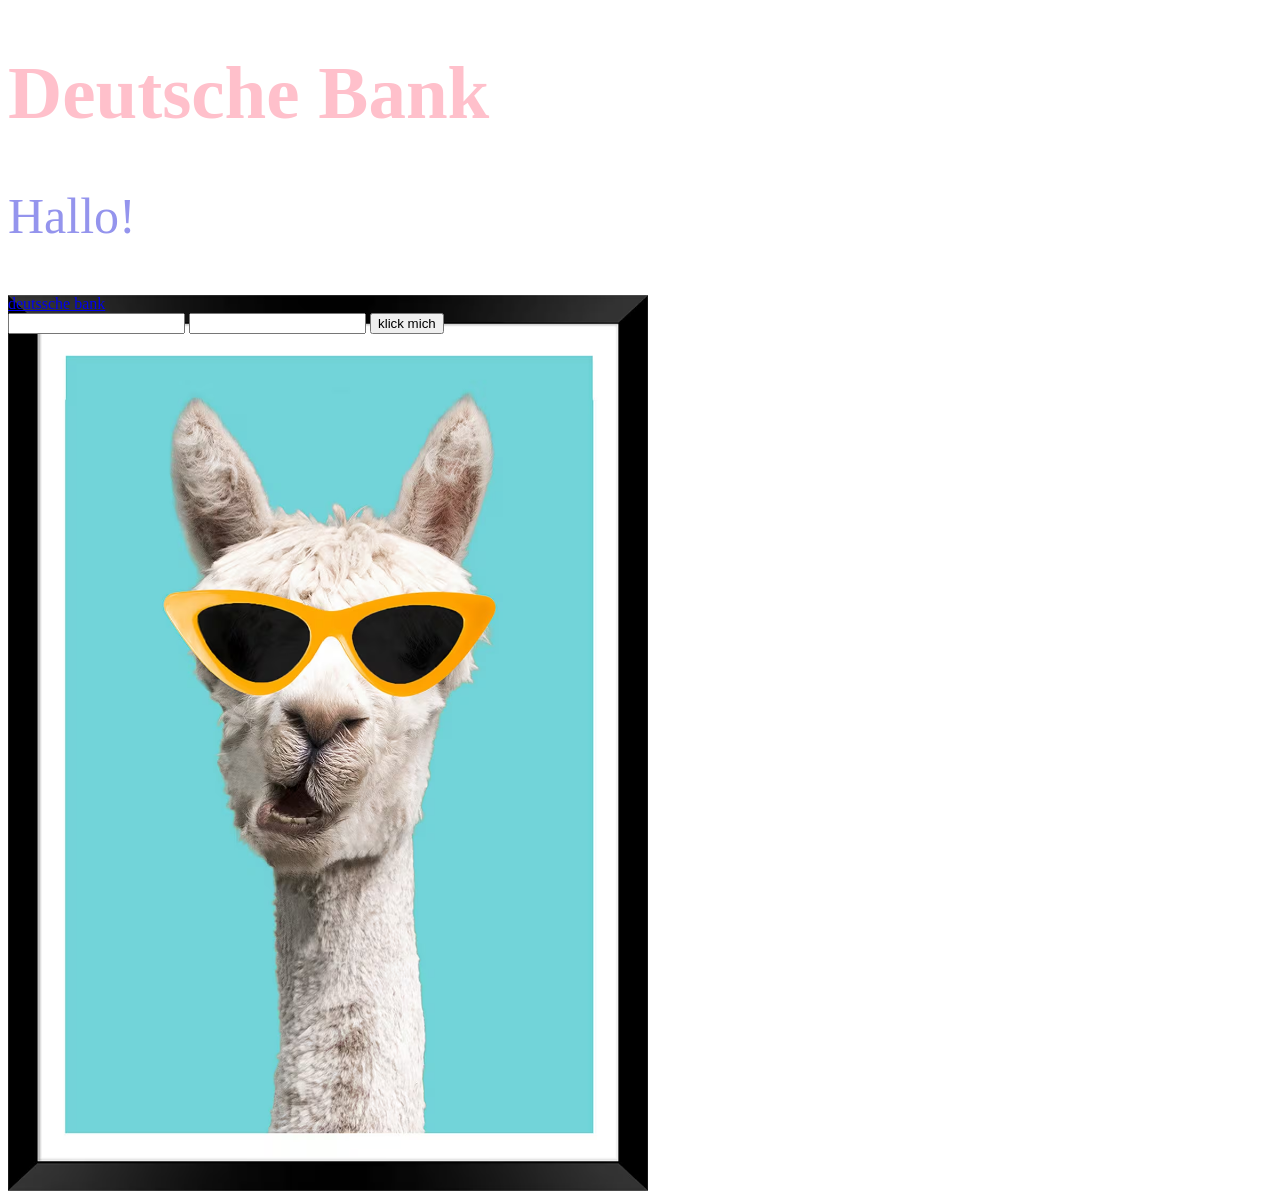
==== index.html @ 5f4de7fd "Titel" ====
<!DOCTYPE html>
<html lang="en">
<head>
    <meta charset="UTF-8">
    <meta name="viewport" content="width=device-width, initial-scale=1.0">
    <title>Personal Website Helena Seifert</title>
    <link rel="stylesheet" href="style.css">
    <script src="script.js"></script>
</head>
<body>
    <h1 style="color:pink; font-size: 75px;">Deutsche Bank</h1>  
    <p id="dieter">Hallo!</p>
    <img id="lama" src="Bild.avif" alt="lama mit sonnenbrille">
    <a href="https://www.deutsche-bank.de">deutssche bank</a>
    <form>
        <input type="number" id="zahl1">
        <input type="number" id="zahl2">
        <button type="button" onclick="rechner()">klick mich</button>

        <p id="ergebnis" style="color: rgb(167, 45, 150);"></p>
    </form>
    
</body>
</html>
---- style.css ----
#dieter{
    font-size: 50px;
    color: rgb(148, 148, 237);
}
p {font-family: 'Times New Roman', Times, serif;}
#lama {
    width: 50%;
    z-index: -1;
    position: absolute;
}
a:hover {
    color: beige;
}
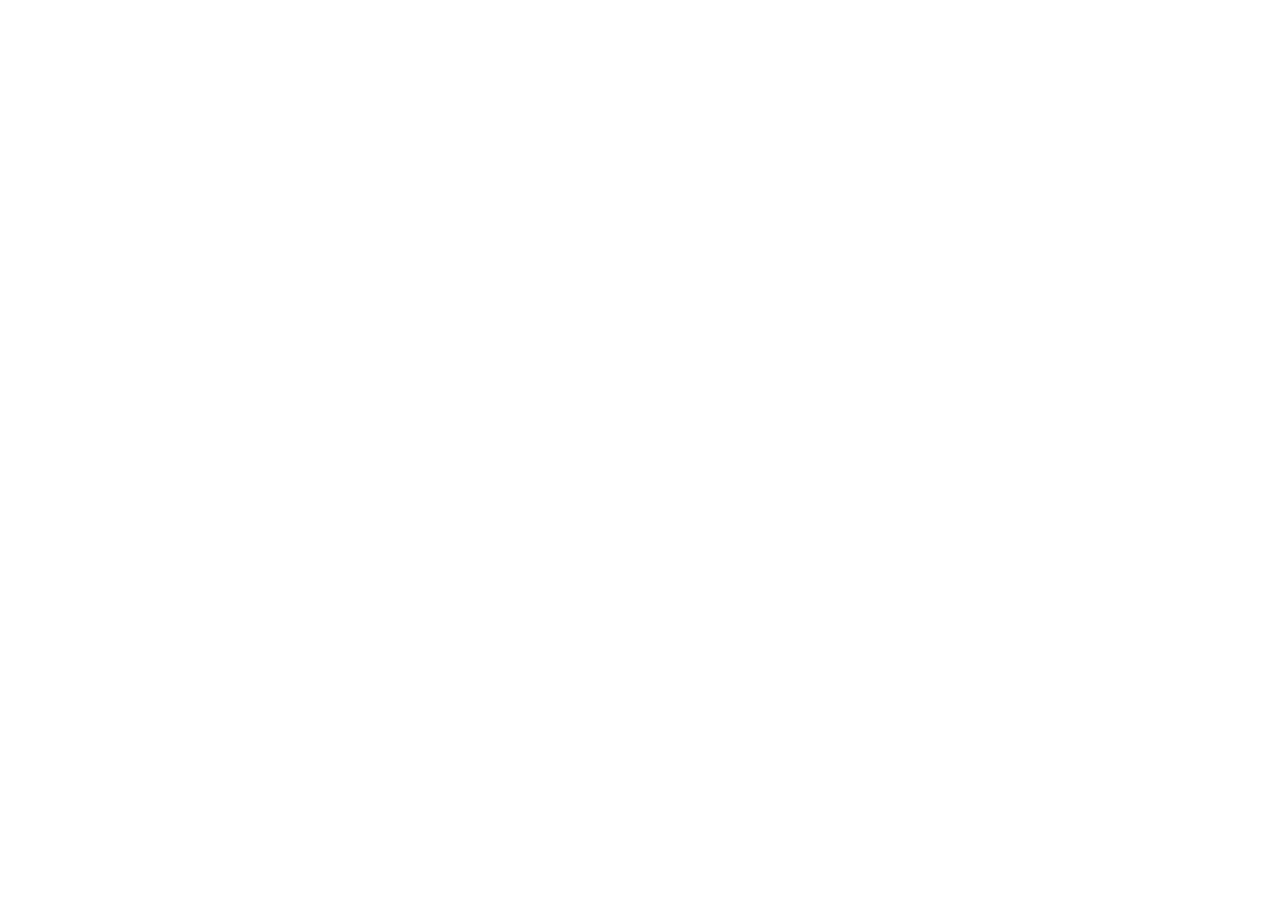
==== commit 3eb883a2: "neu anfangen" ====
--- a/index.html
+++ b/index.html
@@ -8,17 +8,6 @@
     <script src="script.js"></script>
 </head>
 <body>
-    <h1 style="color:pink; font-size: 75px;">Deutsche Bank</h1>  
-    <p id="dieter">Hallo!</p>
-    <img id="lama" src="Bild.avif" alt="lama mit sonnenbrille">
-    <a href="https://www.deutsche-bank.de">deutssche bank</a>
-    <form>
-        <input type="number" id="zahl1">
-        <input type="number" id="zahl2">
-        <button type="button" onclick="rechner()">klick mich</button>
-
-        <p id="ergebnis" style="color: rgb(167, 45, 150);"></p>
-    </form>
     
 </body>
 </html>
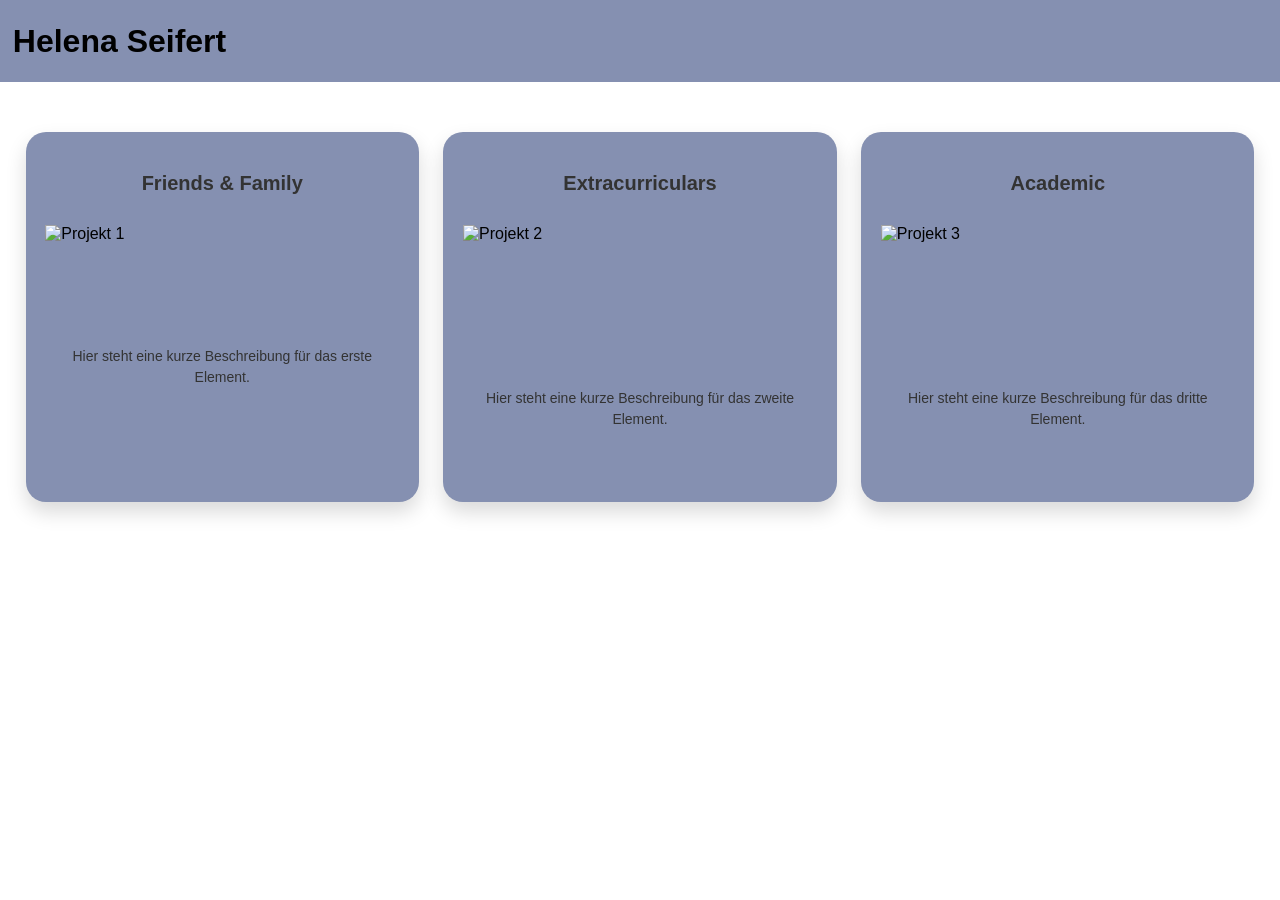
==== commit 060a6bf9: "Anfangsdesign" ====
--- a/index.html
+++ b/index.html
@@ -8,6 +8,55 @@
     <script src="script.js"></script>
 </head>
 <body>
-    
+    <header 
+    class="header"> <h1>Helena Seifert</h1> 
+        <nav class="navi-links"> <!--naviagationslinks-->
+            <a href="#about-me"></a> 
+            <a href="#contact"></a>
+        </nav>
+    </header>
+    <section class="boxen">
+
+    <!-- Box 1 -->
+    <div class="box">
+        <div class="box-content"> <h3>Friends & Family</h3> </div>
+        <img src="Bilder/IMG_8813.jpeg" alt="Projekt 1" class="box-img">
+        <div class="box-content">
+            <p>Hier steht eine kurze Beschreibung für das erste Element.</p>
+            <!-- Der Text, der erst beim Klicken erscheint -->
+            <div class="mehr-info">
+                <hr> <!-- Eine kleine Trennlinie -->
+                <p>Das ist der ausführliche Text! Hier kannst du nun im Detail alles über dein Projekt, deine Erfahrungen oder dieses spezifische Thema erzählen.</p>
+            </div>
+        </div>
+    </div>
+
+    <!-- Box 2 -->
+    <div class="box">
+        <div class="box-content"> <h3>Extracurriculars</h3></div>
+        <img src="" alt="Projekt 2" class="box-img">
+        <div class="box-content">
+            <p>Hier steht eine kurze Beschreibung für das zweite Element.</p>
+            <div class="mehr-info">
+                <hr>
+                <p>Hier folgt der detaillierte Text für die zweite Box.</p>
+            </div>
+        </div>
+    </div>
+
+    <!-- Box 3 -->
+    <div class="box">
+        <div class="box-content"> <h3>Academic</h3> </div>
+        <img src="dein-bild3.jpg" alt="Projekt 3" class="box-img">
+        <div class="box-content">
+            <p>Hier steht eine kurze Beschreibung für das dritte Element.</p>
+            <div class="mehr-info">
+                <hr>
+                <p>Hier folgt der detaillierte Text für die zweite Box.</p>
+            </div>
+        </div>
+    </div>
+
+</section>
 </body>
 </html>
--- a/style.css
+++ b/style.css
@@ -0,0 +1,97 @@
+body {
+    margin:0; 
+    font-family: 'Trebuchet MS', 'Lucida Sans Unicode', 'Lucida Grande', 'Lucida Sans', Arial, sans-serif;
+}
+.header {
+    background-color:rgb(133, 144, 177);
+
+    display: flex;
+    justify-content:space-between;
+    align-items: center;
+    padding: 0.1% 1%;
+    
+    position: sticky;
+    top: 0;
+    z-index: 1000;
+}
+.boxen {
+    display: flex;
+    justify-content: center; 
+    gap: 2%;                 
+    padding: 50px 2%;      
+    width: 100%;             
+    box-sizing: border-box;  
+}
+
+/* Die einzelne Box mit Schatteneffekt */
+.box {
+    background-color: rgb(133, 144, 177);             
+    flex: 1;
+    height: auto;                        
+    max-width: 100%;
+    border-radius: 20px;
+    
+    /* Schatteneffekt */
+    box-shadow: 0 10px 20px rgba(0, 0, 0, 0.15); 
+    
+    overflow: hidden;                    
+    display: flex;
+    flex-direction: column;
+    align-items: center;
+    padding-top: 20px;
+    
+    cursor: pointer;                 
+    transition: all 0.4s ease-in-out; 
+    max-height: 350px;               /* Start-Höhe der geschlossenen Box */
+    overflow: hidden; 
+}
+
+/* Das Bild in der Box (bleibt unverändert) */
+.box-img {
+    width: 90%;                         
+    height: 200px;                       
+    object-fit: cover;
+    align-items: center;                   
+}
+
+/* Der Textbereich in der Box (bleibt unverändert) */
+.box-content {
+    padding: 20px;                       
+    color: #333;
+    text-align: center;                         
+}
+
+.box-content h3 {
+    margin: 0 0 10px 0;                  
+    font-size: 20px;
+}
+
+.box-content p {
+    margin: 0;
+    font-size: 14px;
+    line-height: 1.5;                    
+}
+
+.mehr-info {
+    opacity: 0;                      
+    visibility: hidden;
+    transition: opacity 0.3s ease;
+    margin-top: 15px;
+}
+
+.mehr-info hr {
+    border: 0;
+    border-top: 1px solid #ddd;
+    margin-bottom: 15px;
+    width: 100%;
+}
+
+.box.aktiv {
+    max-height: 800px;               /* Erlaubt der Box, sich nach unten hin zu entfalten */
+    box-shadow: 0 15px 30px rgba(0, 0, 0, 0.25); 
+}
+
+.box.aktiv .mehr-info {
+    opacity: 1;                      
+    visibility: visible;
+}
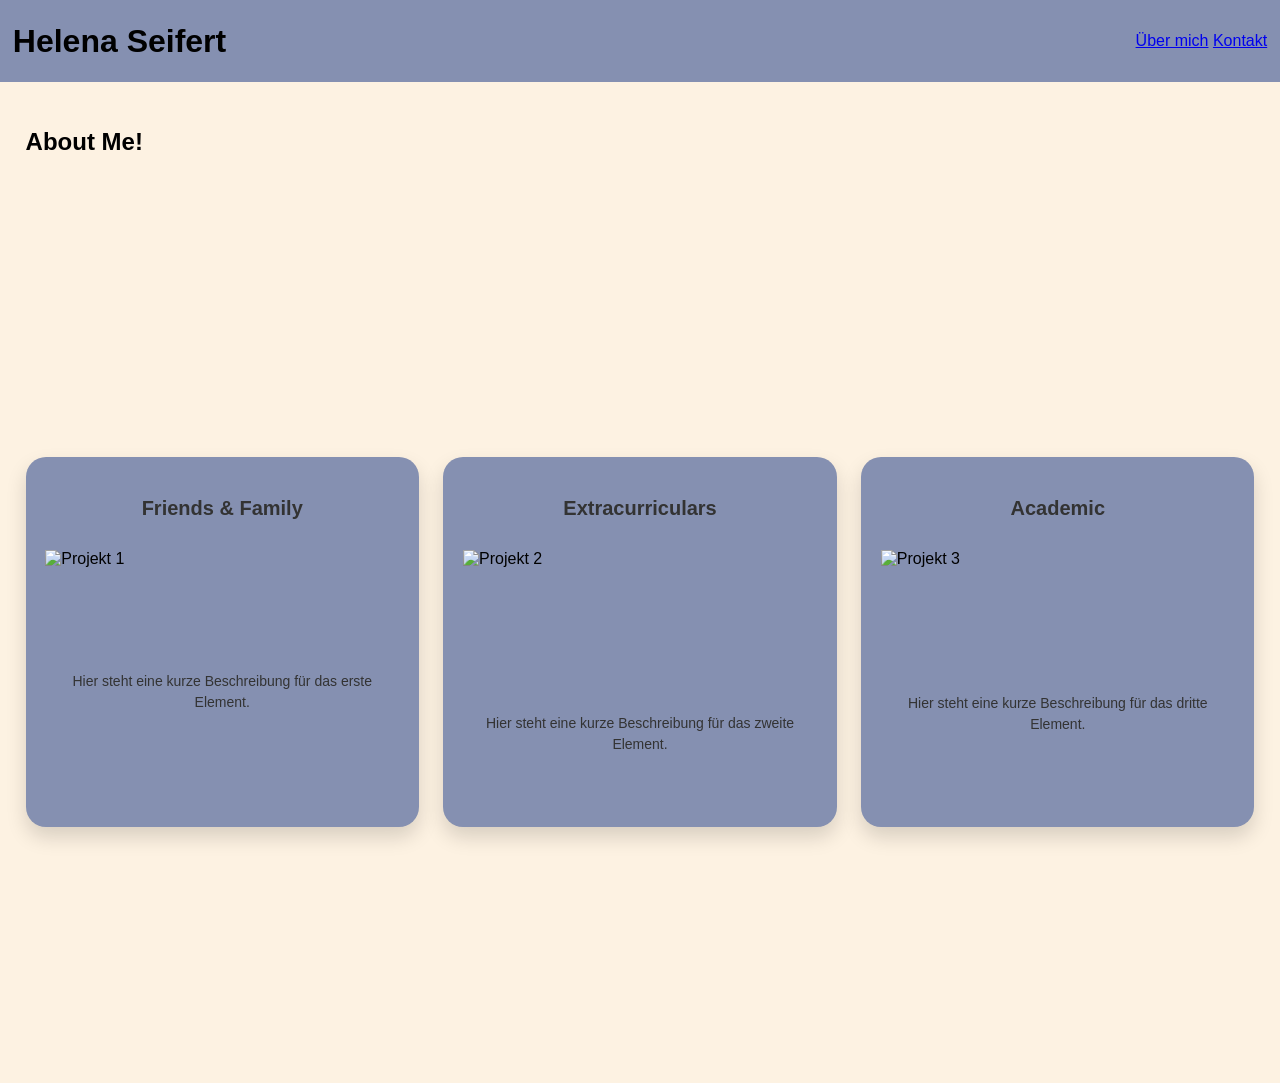
==== commit 2d32d807: "vor unterwebsite" ====
--- a/index.html
+++ b/index.html
@@ -1,62 +1,108 @@
+<!-- 1. DOKUMENTEN-TYP: Sagt dem Browser, dass dies eine moderne HTML5-Datei ist -->
 <!DOCTYPE html>
+
+<!-- 2. WURZEL-ELEMENT: Hier beginnt das HTML-Dokument. 'lang="en"' definiert Englisch als Sprache -->
 <html lang="en">
+
+<!-- 3. KOPFBEREICH: Enthält unsichtbare Hintergrund-Informationen für den Browser und Suchmaschinen -->
 <head>
+    <!-- 4. ZEICHENSATZ: Sorgt dafür, dass Sonderzeichen und Umlaute (ä, ö, ü) korrekt angezeigt werden -->
     <meta charset="UTF-8">
+    
+    <!-- 5. RESPONSIVENESS: Stellt sicher, dass die Website auf Smartphones und PCs richtig skaliert wird -->
     <meta name="viewport" content="width=device-width, initial-scale=1.0">
+    
+    <!-- 6. TAB-TITEL: Der Text, der ganz oben im Browser-Tab für den Nutzer steht -->
     <title>Personal Website Helena Seifert</title>
+    
+    <!-- 7. CSS-VERKNÜPFUNG: Lädt das Design und die Formatierungen aus deiner externen "style.css"-Datei -->
     <link rel="stylesheet" href="style.css">
+    
+    <!-- 8. JAVASCRIPT-VERKNÜPFUNG: Lädt die Logik (z. B. das Klicken der Boxen) aus deiner "script.js"-Datei -->
     <script src="script.js"></script>
 </head>
+
 <body>
-    <header 
-    class="header"> <h1>Helena Seifert</h1> 
-        <nav class="navi-links"> <!--naviagationslinks-->
-            <a href="#about-me"></a> 
-            <a href="#contact"></a>
+
+    <!-- 10. KOPFZEILE: Der obere Bereich der Website, der meistens Logo und Navigation enthält -->
+    <header class="header"> 
+        <!-- 11. HAUPTÜBERSCHRIFT: Die wichtigste Überschrift (Grad 1) der Seite, hier der Name -->
+        <h1>Helena Seifert</h1> 
+        
+        <!-- 12. NAVIGATION: Ein Container, der dem Browser signalisiert: "Hier kommen Menü-Links" -->
+        <nav class="navi-links"> 
+            <!-- 13. LINKS: Die klickbaren Menüpunkte. Das '#' leitet zu Abschnitten auf derselben Seite weiter -->
+            <a href="#about-me">Über mich</a> 
+            <a href="#contact">Kontakt</a>
         </nav>
     </header>
+    
+    <section class="about-me">
+        <h2>About Me!</h2>
+    </section>
+
+    <!-- 14. SEKTION: Ein großer Inhaltsbereich, der als Sammelbecken (Container) für alle drei Boxen dient -->
     <section class="boxen">
 
-    <!-- Box 1 -->
-    <div class="box">
-        <div class="box-content"> <h3>Friends & Family</h3> </div>
-        <img src="Bilder/IMG_8813.jpeg" alt="Projekt 1" class="box-img">
-        <div class="box-content">
-            <p>Hier steht eine kurze Beschreibung für das erste Element.</p>
-            <!-- Der Text, der erst beim Klicken erscheint -->
-            <div class="mehr-info">
-                <hr> <!-- Eine kleine Trennlinie -->
-                <p>Das ist der ausführliche Text! Hier kannst du nun im Detail alles über dein Projekt, deine Erfahrungen oder dieses spezifische Thema erzählen.</p>
+        <!-- ==================== BOX 1 (Friends & Family) ==================== -->
+        <!-- 15. DIE ERSTE BOX: Ein einzelnes Kärtchen-Element -->
+        <div class="box">
+            <div class="box-content">
+                <!-- 18. UNTERÜBERSCHRIFT: Eine kleinere Überschrift (Grad 3) für den Titel der Box -->
+                <h3>Friends & Family</h3> 
+            </div>
+            <!-- 16. BILD: Zeigt das Foto aus deinem lokalen Ordner "Bilder" an -->
+            <img src="Bilder/IMG_8813.jpeg" alt="Projekt 1" class="box-img">
+            
+            <!-- 17. INHALTS-CONTAINER: Umschließt alle Texte innerhalb dieser Box -->
+            <div class="box-content"> 
+                <!-- 19. FLIESSTEXT: Die kurze, standardmäßig sichtbare Einleitung -->
+                <p>Hier steht eine kurze Beschreibung für das erste Element.</p>
+                
+                <!-- 20. VERSTECKTER BEREICH: Dieser Inhalt wird erst sichtbar, wenn man per JavaScript darauf klickt -->
+                <div class="mehr-info">
+                    <!-- 21. TRENNLINIE: Erzeugt einen feinen, horizontalen Strich im Text -->
+                    <hr> 
+                    <!-- 22. DETAILTEXT: Der ausführliche Text, der nach dem Klick erscheint -->
+                    <p>Das ist der ausführliche Text! Hier kannst du nun im Detail alles über dein Projekt, deine Erfahrungen oder dieses spezifische Thema erzählen.</p>
+                </div>
             </div>
         </div>
-    </div>
 
-    <!-- Box 2 -->
-    <div class="box">
-        <div class="box-content"> <h3>Extracurriculars</h3></div>
-        <img src="" alt="Projekt 2" class="box-img">
-        <div class="box-content">
-            <p>Hier steht eine kurze Beschreibung für das zweite Element.</p>
-            <div class="mehr-info">
-                <hr>
-                <p>Hier folgt der detaillierte Text für die zweite Box.</p>
+        <!-- ==================== BOX 2 (Extracurriculars) ==================== -->
+        <!-- Das Prinzip wiederholt sich hier (Zeilen 23-31 verhalten sich exakt wie Box 1) -->
+        <div class="box">
+            <div class="box-content">
+                <h3>Extracurriculars</h3>
+            </div>
+            <img src="" alt="Projekt 2" class="box-img">
+            <div class="box-content">
+                <p>Hier steht eine kurze Beschreibung für das zweite Element.</p>
+                <div class="mehr-info">
+                    <hr>
+                    <p>Hier folgt der detaillierte Text für die zweite Box.</p>
+                </div>
             </div>
         </div>
-    </div>
 
-    <!-- Box 3 -->
-    <div class="box">
-        <div class="box-content"> <h3>Academic</h3> </div>
-        <img src="dein-bild3.jpg" alt="Projekt 3" class="box-img">
-        <div class="box-content">
-            <p>Hier steht eine kurze Beschreibung für das dritte Element.</p>
-            <div class="mehr-info">
-                <hr>
-                <p>Hier folgt der detaillierte Text für die zweite Box.</p>
+        <!-- ==================== BOX 3 (Academic) ==================== -->
+        <!-- Das Prinzip wiederholt sich hier (Zeilen 32-40 verhalten sich exakt wie Box 1) -->
+        <div class="box">
+            <div class="box-content">
+                <h3>Academic</h3>
+            </div>
+            <img src="dein-bild3.jpg" alt="Projekt 3" class="box-img">
+            <div class="box-content">
+                <div class="box-content">
+                <p>Hier steht eine kurze Beschreibung für das dritte Element.</p>
+                <div class="mehr-info">
+                    <hr>
+                    <p>Hier folgt der detaillierte Text für die dritte Box.</p>
+                </div>
             </div>
         </div>
-    </div>
 
-</section>
-</body>
-</html>
+    </section> <!-- Ende des Boxen-Containers -->
+
+</body> <!-- Ende des sichtbaren Bereichs -->
+</html> <!-- Ende des gesamten HTML-Dokuments -->
--- a/style.css
+++ b/style.css
@@ -1,97 +1,171 @@
 body {
-    margin:0; 
+    /* Entfernt den standardmäßigen weißen Außenrand, den Browser automatisch um die Website legen */
+    margin: 0; 
+    /* Definiert die Schriftarten. Der Browser versucht sie von links nach rechts zu laden, je nachdem, was auf dem PC installiert ist */
     font-family: 'Trebuchet MS', 'Lucida Sans Unicode', 'Lucida Grande', 'Lucida Sans', Arial, sans-serif;
+    background-color: rgb(253, 242, 226);
 }
+
+/* ==================== HEADER-STYLING (KOPFZEILE) ==================== */
 .header {
-    background-color:rgb(133, 144, 177);
+    /* Setzt die Hintergrundfarbe des Headers auf ein bestimmtes Graublau (RGB-Werte) */
+    background-color: rgb(133, 144, 177);
 
+    /* Aktiviert das Flexbox-Layout-Modell für eine flexible Anordnung der inneren Elemente */
     display: flex;
-    justify-content:space-between;
+    /* Schiebt die Elemente (z. B. Name links, Links rechts) maximal auseinander an die Außenränder */
+    justify-content: space-between;
+    /* Zentriert alle Elemente innerhalb des Headers perfekt auf vertikaler Ebene (Höhe) */
     align-items: center;
+    /* Bestimmt den Innenabstand: 0.1% nach oben/unten und 1% nach links/rechts */
     padding: 0.1% 1%;
     
+    /* Der Header bleibt beim Herunterscrollen der Website fest am oberen Bildschirmrand "kleben" */
     position: sticky;
+    /* Bestimmt, dass der Header exakt bei 0 Pixeln vom oberen Rand festklebt */
     top: 0;
+    /* Sorgt dafür, dass der Header auf der z-Achse (Ebenen) ganz oben liegt und nicht von Boxen überlagert wird */
     z-index: 1000;
 }
+
+.about-me {
+    display: flex;
+    justify-content: left;
+    padding: 2%; 
+}
+
+/* ==================== BOXEN-CONTAINER ==================== */
 .boxen {
+    /* Aktiviert Flexbox, um die drei Inhaltsboxen nebeneinander anzuordnen */
     display: flex;
+    /* Zentriert die gesamte Boxengruppe horizontal in der Mitte des Bildschirms */
     justify-content: center; 
+    /* Erzeugt einen flexiblen Abstand von 2% der Bildschirmbreite zwischen den einzelnen Boxen */
     gap: 2%;                 
-    padding: 50px 2%;      
+    /* Setzt den Innenabstand des Containers: 50px nach oben/unten und 2% zu den Seitenränder */
+    padding: 20% 2%;      
+    /* Der Container nutzt die volle Breite des übergeordneten Elements (100%) */
     width: 100%;             
+    /* Sorgt dafür, dass Innenabstände (Padding) die Gesamtbreite von 100% nicht künstlich vergrößern */
     box-sizing: border-box;  
 }
 
+/* ==================== DIE EINZELNE BOX ==================== */
 /* Die einzelne Box mit Schatteneffekt */
 .box {
+    /* Setzt die Hintergrundfarbe der Box auf dasselbe Graublau wie den Header */
     background-color: rgb(133, 144, 177);             
+    /* Sagt der Box, dass sie sich den verfügbaren Platz im Container gleichmäßig mit den anderen Boxen teilen soll */
     flex: 1;
+    /* Die Höhe passt sich flexibel an den Inhalt an, solange max-height es zulässt */
     height: auto;                        
+    /* Die Box darf maximal 100% des ihr zugewiesenen Platzes einnehmen (verhindert das Ausbrechen) */
     max-width: 100%;
+    /* Rundet alle vier Ecken der Box mit einem Radius von 20 Pixeln ab */
     border-radius: 20px;
     
-    /* Schatteneffekt */
+    /* Schatteneffekt: 0px nach rechts, 10px nach unten, 20px Weichzeichnung, 15% sichtbares Schwarz (rgba) */
     box-shadow: 0 10px 20px rgba(0, 0, 0, 0.15); 
     
+    /* Schneidet alle Inhalte (wie z. B. Bilder) sauber ab, die über die abgerundeten Ecken hinausragen */
     overflow: hidden;                    
+    /* Aktiviert Flexbox innerhalb der Box, um Bild und Texte flexibel auszurichten */
     display: flex;
+    /* Stapelt die Elemente innerhalb der Box untereinander (vertikal) statt nebeneinander */
     flex-direction: column;
+    /* Zentriert alle Elemente innerhalb der Box (Bild, Überschrift, Text) horizontal in der Mitte */
     align-items: center;
+    /* Erzeugt einen Innenabstand von 20 Pixeln am oberen Rand der Box */
     padding-top: 20px;
     
+    /* Verwandelt den Mauszeiger in eine Hand, sobald man über die Box fährt (signalisiert Klickbarkeit) */
     cursor: pointer;                 
+    /* Animiert alle Eigenschaftsänderungen (z. B. Höhe und Schatten) weich über einen Zeitraum von 0,4 Sekunden */
     transition: all 0.4s ease-in-out; 
+    /* Begrenzt die Start-Höhe der geschlossenen Box strikt auf maximal 350 Pixel */
     max-height: 350px;               /* Start-Höhe der geschlossenen Box */
+    /* Versteckt alle Inhalte der Box, die die maximale Höhe von 350px überschreiten (Dopplung im Originalcode) */
     overflow: hidden; 
 }
 
+/* ==================== ELEMENTE INNERHALB DER BOX ==================== */
 /* Das Bild in der Box (bleibt unverändert) */
 .box-img {
+    /* Das Bild nimmt 90% der Gesamtbreite der Box ein (lässt links und rechts kleine Ränder frei) */
     width: 90%;                         
+    /* Setzt eine feste Höhe von 200 Pixeln für das Bild fest */
     height: 200px;                       
+    /* Schneidet das Bild proportional zu und füllt den Raum aus, ohne das Motiv zu verzerren oder zu quetschen */
     object-fit: cover;
+    /* Dieser Befehl hat bei Bildern ohne Flex-Zusammenhang hier keine Auswirkung (im Originalcode enthalten) */
     align-items: center;                   
 }
 
 /* Der Textbereich in der Box (bleibt unverändert) */
 .box-content {
+    /* Erzeugt einen gleichmäßigen Innenabstand von 20 Pixeln zu allen Seiten für den Text */
     padding: 20px;                       
+    /* Setzt die Textfarbe auf ein dunkles Anthrazit/Grau */
     color: #333;
+    /* Zentriert alle Texte (Überschriften und Absätze) innerhalb dieses Bereichs mittig */
     text-align: center;                         
 }
 
+/* Die Überschrift (h3) im Textbereich */
 .box-content h3 {
+    /* Setzt die Außenabstände: 0 oben, 0 rechts, 10px nach unten (zum Text hin), 0 links */
     margin: 0 0 10px 0;                  
+    /* Bestimmt die Schriftgröße der Überschrift auf 20 Pixel */
     font-size: 20px;
 }
 
+/* Der normale Beschreibungstext (p) im Textbereich */
 .box-content p {
+    /* Entfernt alle standardmäßigen Außenabstände des Textabsatzes */
     margin: 0;
+    /* Bestimmt die Schriftgröße des Textes auf 14 Pixel */
     font-size: 14px;
+    /* Setzt den Zeilenabstand auf das 1,5-fache der Schriftgröße für eine bessere Lesbarkeit */
     line-height: 1.5;                    
 }
 
+/* ==================== VERSTECKTER ZUSATZTEXT ==================== */
 .mehr-info {
+    /* Setzt die Sichtbarkeit auf 0 (vollständig transparent / unsichtbar) */
     opacity: 0;                      
+    /* Versteckt das Element zusätzlich für Screenreader und verhindert, dass es anklickbar ist */
     visibility: hidden;
+    /* Animiert das Ein- und Ausblenden der Sichtbarkeit weich über 0,3 Sekunden */
     transition: opacity 0.3s ease;
+    /* Erzeugt einen Außenabstand von 15 Pixeln nach oben hin zur Kurzbeschreibung */
     margin-top: 15px;
 }
 
+/* Die Trennlinie (hr) im versteckten Bereich */
 .mehr-info hr {
+    /* Entfernt den standardmäßigen, klobigen Rahmen der Trennlinie */
     border: 0;
+    /* Erzeugt eine feine, 1 Pixel dicke obere Linie in einem hellen Grauton */
     border-top: 1px solid #ddd;
+    /* Erzeugt einen Abstand von 15 Pixeln unter der Linie hin zum ausführlichen Text */
     margin-bottom: 15px;
+    /* Die Linie erstreckt sich über die gesamte Breite des Textbereichs (100%) */
     width: 100%;
 }
 
+/* ==================== ANIMATIONS-ZUSTÄNDE VIA JAVASCRIPT ==================== */
+/* Das passiert, wenn die Box aktiv ist (die Klasse .aktiv wird per JavaScript hinzugefügt) */
 .box.aktiv {
+    /* Erhöht die maximale Höhe auf 800 Pixel, wodurch die Box sanft nach unten aufklappt */
     max-height: 800px;               /* Erlaubt der Box, sich nach unten hin zu entfalten */
+    /* Macht den Schatten dunkler und größer, damit die Box optisch "näher" zum Nutzer heranrückt */
     box-shadow: 0 15px 30px rgba(0, 0, 0, 0.25); 
 }
 
+/* Das passiert mit dem versteckten Text, wenn die Box die Klasse .aktiv besitzt */
 .box.aktiv .mehr-info {
+    /* Schaltet die Sichtbarkeit auf 1 (vollständig deckend / sichtbar) */
     opacity: 1;                      
+    /* Macht das Element für den Browser und den Nutzer wieder voll einsatzbereit */
     visibility: visible;
 }
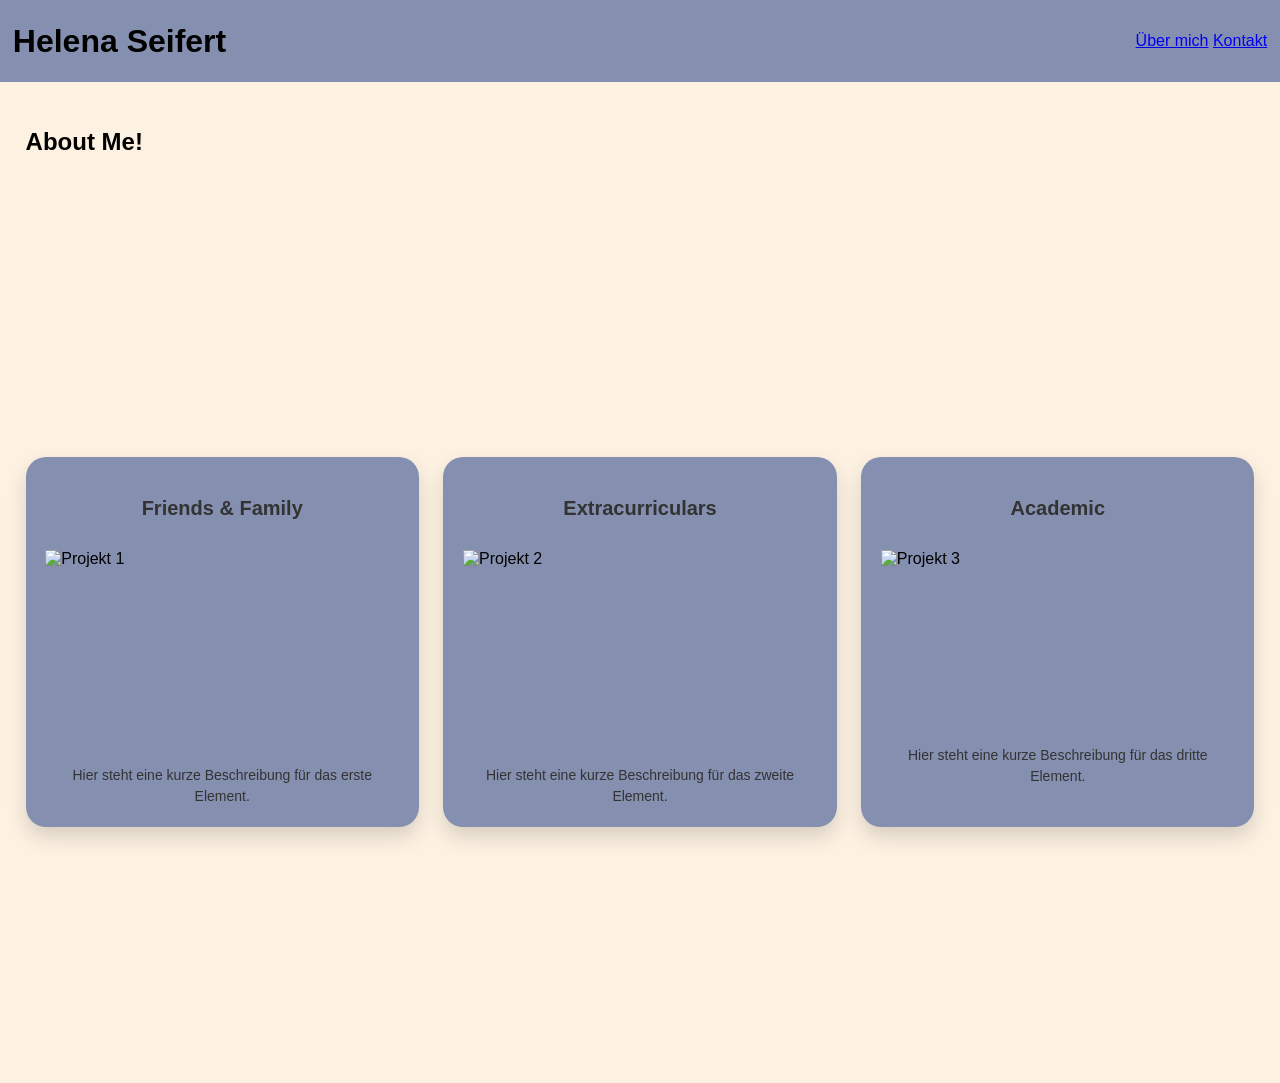
==== commit ca566424: "ende donnersta" ====
--- a/index.html
+++ b/index.html
@@ -17,9 +17,6 @@
     
     <!-- 7. CSS-VERKNÜPFUNG: Lädt das Design und die Formatierungen aus deiner externen "style.css"-Datei -->
     <link rel="stylesheet" href="style.css">
-    
-    <!-- 8. JAVASCRIPT-VERKNÜPFUNG: Lädt die Logik (z. B. das Klicken der Boxen) aus deiner "script.js"-Datei -->
-    <script src="script.js"></script>
 </head>
 
 <body>
@@ -46,63 +43,52 @@
 
         <!-- ==================== BOX 1 (Friends & Family) ==================== -->
         <!-- 15. DIE ERSTE BOX: Ein einzelnes Kärtchen-Element -->
-        <div class="box">
-            <div class="box-content">
-                <!-- 18. UNTERÜBERSCHRIFT: Eine kleinere Überschrift (Grad 3) für den Titel der Box -->
-                <h3>Friends & Family</h3> 
-            </div>
-            <!-- 16. BILD: Zeigt das Foto aus deinem lokalen Ordner "Bilder" an -->
-            <img src="Bilder/IMG_8813.jpeg" alt="Projekt 1" class="box-img">
+         <a href="friends&family.html" class="box-link"> 
+            <div class="box">
+                <div class="box-content">
+                    <!-- 18. UNTERÜBERSCHRIFT: Eine kleinere Überschrift (Grad 3) für den Titel der Box -->
+                    <h3>Friends & Family</h3> 
+                </div>
+                <!-- 16. BILD: Zeigt das Foto aus deinem lokalen Ordner "Bilder" an -->
+                <img src="Bilder/IMG_8813.jpeg" alt="Projekt 1" class="box-img">
             
-            <!-- 17. INHALTS-CONTAINER: Umschließt alle Texte innerhalb dieser Box -->
-            <div class="box-content"> 
-                <!-- 19. FLIESSTEXT: Die kurze, standardmäßig sichtbare Einleitung -->
-                <p>Hier steht eine kurze Beschreibung für das erste Element.</p>
-                
-                <!-- 20. VERSTECKTER BEREICH: Dieser Inhalt wird erst sichtbar, wenn man per JavaScript darauf klickt -->
-                <div class="mehr-info">
-                    <!-- 21. TRENNLINIE: Erzeugt einen feinen, horizontalen Strich im Text -->
-                    <hr> 
-                    <!-- 22. DETAILTEXT: Der ausführliche Text, der nach dem Klick erscheint -->
-                    <p>Das ist der ausführliche Text! Hier kannst du nun im Detail alles über dein Projekt, deine Erfahrungen oder dieses spezifische Thema erzählen.</p>
+                <!-- 17. INHALTS-CONTAINER: Umschließt alle Texte innerhalb dieser Box -->
+                <div class="box-content"> 
+                    <!-- 19. FLIESSTEXT: Die kurze, standardmäßig sichtbare Einleitung -->
+                    <p>Hier steht eine kurze Beschreibung für das erste Element.</p>
                 </div>
             </div>
-        </div>
-
+        </a> 
         <!-- ==================== BOX 2 (Extracurriculars) ==================== -->
         <!-- Das Prinzip wiederholt sich hier (Zeilen 23-31 verhalten sich exakt wie Box 1) -->
-        <div class="box">
-            <div class="box-content">
-                <h3>Extracurriculars</h3>
-            </div>
-            <img src="" alt="Projekt 2" class="box-img">
-            <div class="box-content">
-                <p>Hier steht eine kurze Beschreibung für das zweite Element.</p>
-                <div class="mehr-info">
-                    <hr>
-                    <p>Hier folgt der detaillierte Text für die zweite Box.</p>
+        <a href="extracurriculars.html" class="box-link">
+            <div class="box">
+                <div class="box-content">
+                    <h3>Extracurriculars</h3>
+                </div>
+                <img src="" alt="Projekt 2" class="box-img">
+                <div class="box-content">
+                    <p>Hier steht eine kurze Beschreibung für das zweite Element.</p>
                 </div>
             </div>
-        </div>
-
+        </a>
         <!-- ==================== BOX 3 (Academic) ==================== -->
         <!-- Das Prinzip wiederholt sich hier (Zeilen 32-40 verhalten sich exakt wie Box 1) -->
-        <div class="box">
-            <div class="box-content">
-                <h3>Academic</h3>
-            </div>
-            <img src="dein-bild3.jpg" alt="Projekt 3" class="box-img">
-            <div class="box-content">
+        <a href="academic.html" class="box-link">
+            <div class="box">
                 <div class="box-content">
-                <p>Hier steht eine kurze Beschreibung für das dritte Element.</p>
-                <div class="mehr-info">
-                    <hr>
-                    <p>Hier folgt der detaillierte Text für die dritte Box.</p>
+                    <h3>Academic</h3>
+                </div>
+                <img src="dein-bild3.jpg" alt="Projekt 3" class="box-img">
+                <div class="box-content">
+                    <div class="box-content">
+                    <p>Hier steht eine kurze Beschreibung für das dritte Element.</p>
+                    </div>
                 </div>
             </div>
-        </div>
-
+        </a>
     </section> <!-- Ende des Boxen-Containers -->
-
+<!-- 8. JAVASCRIPT-VERKNÜPFUNG: Lädt die Logik (z. B. das Klicken der Boxen) aus deiner "script.js"-Datei -->
+    <script src="script.js"></script>
 </body> <!-- Ende des sichtbaren Bereichs -->
 </html> <!-- Ende des gesamten HTML-Dokuments -->
--- a/style.css
+++ b/style.css
@@ -129,43 +129,38 @@
     line-height: 1.5;                    
 }
 
-/* ==================== VERSTECKTER ZUSATZTEXT ==================== */
-.mehr-info {
-    /* Setzt die Sichtbarkeit auf 0 (vollständig transparent / unsichtbar) */
-    opacity: 0;                      
-    /* Versteckt das Element zusätzlich für Screenreader und verhindert, dass es anklickbar ist */
-    visibility: hidden;
-    /* Animiert das Ein- und Ausblenden der Sichtbarkeit weich über 0,3 Sekunden */
-    transition: opacity 0.3s ease;
-    /* Erzeugt einen Außenabstand von 15 Pixeln nach oben hin zur Kurzbeschreibung */
-    margin-top: 15px;
+.box-link {
+    text-decoration: none; /* Entfernt jegliche Unterstreichung */
+    color: inherit;        /* Sorgt dafür, dass die Schriftfarbe normal bleibt */
+    display: flex;         /* Zwingt den Link, sich wie ein Flex-Element zu verhalten */
+    flex: 1;               /* Gibt der Box innerhalb des Links denselben Platz wie den anderen */
+    max-width: 100%;       /* Erlaubt die volle Breite innerhalb des Containers */
+}
+/* DAS PASSIERT, WENN DIE BOX ANGEKLICKT WIRD */
+.box.aktiv {
+    position: fixed;            /* Löst die Box fliegend aus dem Layout */
+    
+    /* Nutzt CSS-Variablen, die wir gleich per JavaScript übergeben */
+    top: var(--box-top, 0);
+    left: var(--box-left, 0);
+    width: var(--box-width, 100%);
+    height: var(--box-height, 100%);
+    
+    margin: 0;
+    z-index: 9999;              /* Legt sich über absolut alles */
+    background-color: rgb(133, 144, 177); 
+    
+    /* ANIMATIONS-TRICK: Erzwingt das sofortige Ausdehnen auf den ganzen Bildschirm */
+    animation: aufblasen 1s cubic-bezier(0.25, 1, 0.5, 1) forwards;
 }
 
-/* Die Trennlinie (hr) im versteckten Bereich */
-.mehr-info hr {
-    /* Entfernt den standardmäßigen, klobigen Rahmen der Trennlinie */
-    border: 0;
-    /* Erzeugt eine feine, 1 Pixel dicke obere Linie in einem hellen Grauton */
-    border-top: 1px solid #ddd;
-    /* Erzeugt einen Abstand von 15 Pixeln unter der Linie hin zum ausführlichen Text */
-    margin-bottom: 15px;
-    /* Die Linie erstreckt sich über die gesamte Breite des Textbereichs (100%) */
-    width: 100%;
-}
-
-/* ==================== ANIMATIONS-ZUSTÄNDE VIA JAVASCRIPT ==================== */
-/* Das passiert, wenn die Box aktiv ist (die Klasse .aktiv wird per JavaScript hinzugefügt) */
-.box.aktiv {
-    /* Erhöht die maximale Höhe auf 800 Pixel, wodurch die Box sanft nach unten aufklappt */
-    max-height: 800px;               /* Erlaubt der Box, sich nach unten hin zu entfalten */
-    /* Macht den Schatten dunkler und größer, damit die Box optisch "näher" zum Nutzer heranrückt */
-    box-shadow: 0 15px 30px rgba(0, 0, 0, 0.25); 
-}
-
-/* Das passiert mit dem versteckten Text, wenn die Box die Klasse .aktiv besitzt */
-.box.aktiv .mehr-info {
-    /* Schaltet die Sichtbarkeit auf 1 (vollständig deckend / sichtbar) */
-    opacity: 1;                      
-    /* Macht das Element für den Browser und den Nutzer wieder voll einsatzbereit */
-    visibility: visible;
+/* Die weiche mathematische Kurve für das Ausdehnen */
+@keyframes aufblasen {
+    to {
+        top: 0;
+        left: 0;
+        width: 100vw;
+        height: 100vh;
+        border-radius: 0;
+    }
 }
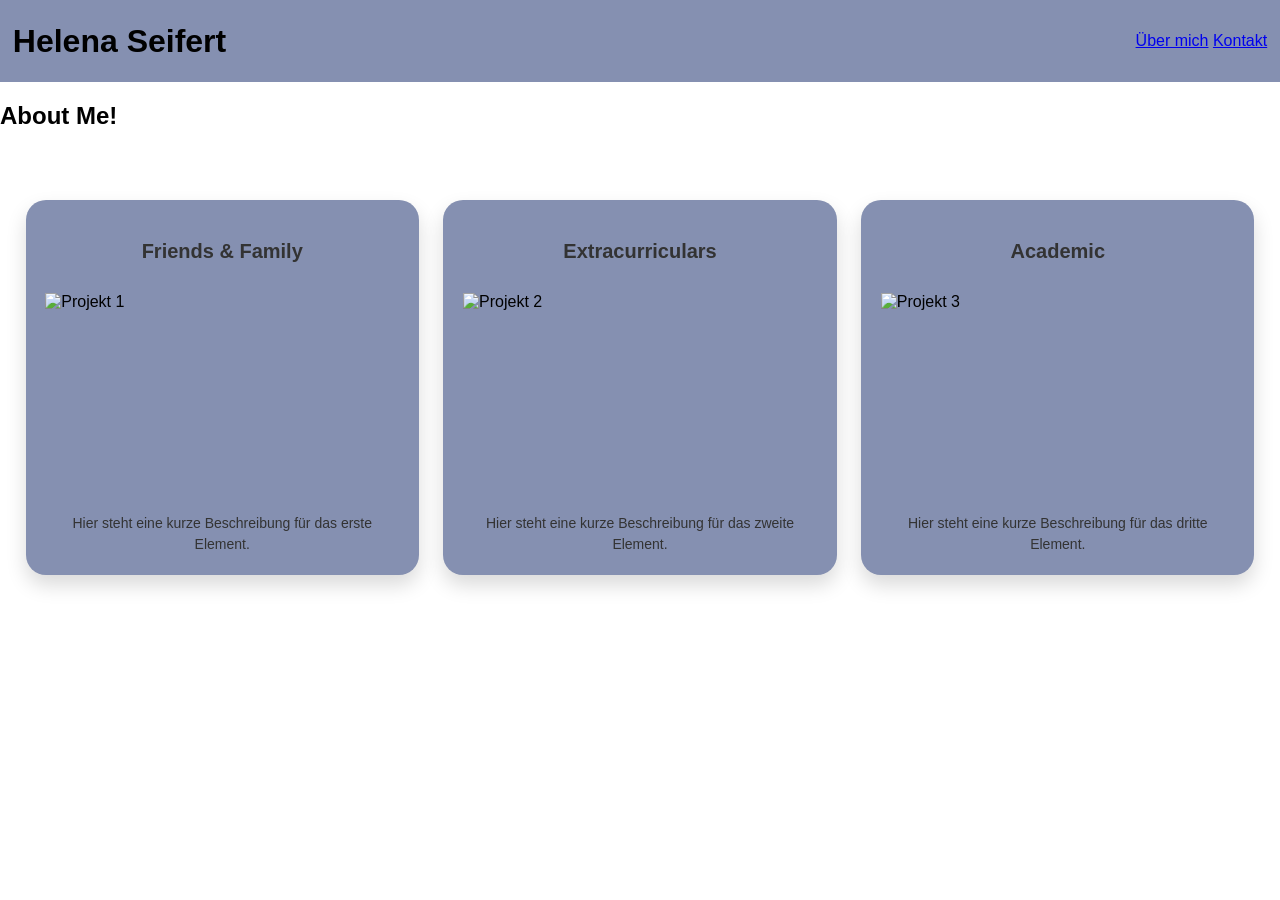
==== commit f4d1658d: "ende donnerstag!" ====
--- a/index.html
+++ b/index.html
@@ -1,34 +1,16 @@
-<!-- 1. DOKUMENTEN-TYP: Sagt dem Browser, dass dies eine moderne HTML5-Datei ist -->
 <!DOCTYPE html>
-
-<!-- 2. WURZEL-ELEMENT: Hier beginnt das HTML-Dokument. 'lang="en"' definiert Englisch als Sprache -->
 <html lang="en">
-
-<!-- 3. KOPFBEREICH: Enthält unsichtbare Hintergrund-Informationen für den Browser und Suchmaschinen -->
 <head>
-    <!-- 4. ZEICHENSATZ: Sorgt dafür, dass Sonderzeichen und Umlaute (ä, ö, ü) korrekt angezeigt werden -->
     <meta charset="UTF-8">
-    
-    <!-- 5. RESPONSIVENESS: Stellt sicher, dass die Website auf Smartphones und PCs richtig skaliert wird -->
     <meta name="viewport" content="width=device-width, initial-scale=1.0">
-    
-    <!-- 6. TAB-TITEL: Der Text, der ganz oben im Browser-Tab für den Nutzer steht -->
     <title>Personal Website Helena Seifert</title>
-    
-    <!-- 7. CSS-VERKNÜPFUNG: Lädt das Design und die Formatierungen aus deiner externen "style.css"-Datei -->
     <link rel="stylesheet" href="style.css">
 </head>
-
 <body>
 
-    <!-- 10. KOPFZEILE: Der obere Bereich der Website, der meistens Logo und Navigation enthält -->
     <header class="header"> 
-        <!-- 11. HAUPTÜBERSCHRIFT: Die wichtigste Überschrift (Grad 1) der Seite, hier der Name -->
         <h1>Helena Seifert</h1> 
-        
-        <!-- 12. NAVIGATION: Ein Container, der dem Browser signalisiert: "Hier kommen Menü-Links" -->
         <nav class="navi-links"> 
-            <!-- 13. LINKS: Die klickbaren Menüpunkte. Das '#' leitet zu Abschnitten auf derselben Seite weiter -->
             <a href="#about-me">Über mich</a> 
             <a href="#contact">Kontakt</a>
         </nav>
@@ -38,57 +20,65 @@
         <h2>About Me!</h2>
     </section>
 
-    <!-- 14. SEKTION: Ein großer Inhaltsbereich, der als Sammelbecken (Container) für alle drei Boxen dient -->
     <section class="boxen">
 
         <!-- ==================== BOX 1 (Friends & Family) ==================== -->
-        <!-- 15. DIE ERSTE BOX: Ein einzelnes Kärtchen-Element -->
-         <a href="friends&family.html" class="box-link"> 
-            <div class="box">
-                <div class="box-content">
-                    <!-- 18. UNTERÜBERSCHRIFT: Eine kleinere Überschrift (Grad 3) für den Titel der Box -->
-                    <h3>Friends & Family</h3> 
-                </div>
-                <!-- 16. BILD: Zeigt das Foto aus deinem lokalen Ordner "Bilder" an -->
-                <img src="Bilder/IMG_8813.jpeg" alt="Projekt 1" class="box-img">
-            
-                <!-- 17. INHALTS-CONTAINER: Umschließt alle Texte innerhalb dieser Box -->
-                <div class="box-content"> 
-                    <!-- 19. FLIESSTEXT: Die kurze, standardmäßig sichtbare Einleitung -->
-                    <p>Hier steht eine kurze Beschreibung für das erste Element.</p>
+        <div class="box">
+            <div class="box-content">
+                <h3>Friends & Family</h3> 
+            </div>
+            <img src="Bilder/IMG_8813.jpeg" alt="Projekt 1" class="box-img">
+        
+            <div class="box-content"> 
+                <p>Hier steht eine kurze Beschreibung für das erste Element.</p>
+                
+                <!-- Dieser gesamte Bereich ist unsichtbar, bis man klickt -->
+                <div class="mehr-info">
+                    <hr> 
+                    <p>Das ist der ausführliche Text! Hier kannst du nun im Detail alles über dein Thema erzählen.</p>
+                    <a href="friends&family.html" class="weiter-btn">Mehr erfahren &rarr;</a>
                 </div>
             </div>
-        </a> 
+        </div>
+
         <!-- ==================== BOX 2 (Extracurriculars) ==================== -->
-        <!-- Das Prinzip wiederholt sich hier (Zeilen 23-31 verhalten sich exakt wie Box 1) -->
-        <a href="extracurriculars.html" class="box-link">
-            <div class="box">
-                <div class="box-content">
-                    <h3>Extracurriculars</h3>
-                </div>
-                <img src="" alt="Projekt 2" class="box-img">
-                <div class="box-content">
-                    <p>Hier steht eine kurze Beschreibung für das zweite Element.</p>
+        <div class="box">
+            <div class="box-content">
+                <h3>Extracurriculars</h3>
+            </div>
+            <img src="" alt="Projekt 2" class="box-img">
+            
+            <div class="box-content">
+                <p>Hier steht eine kurze Beschreibung für das zweite Element.</p>
+                <div class="mehr-info">
+                    <hr>
+                    <p>Hier folgt der detaillierte Text für die zweite Box.</p>
+                    <a href="extracurriculars.html" class="weiter-btn">Mehr erfahren &rarr;</a>
                 </div>
             </div>
-        </a>
+        </div>
+
         <!-- ==================== BOX 3 (Academic) ==================== -->
-        <!-- Das Prinzip wiederholt sich hier (Zeilen 32-40 verhalten sich exakt wie Box 1) -->
-        <a href="academic.html" class="box-link">
-            <div class="box">
-                <div class="box-content">
-                    <h3>Academic</h3>
-                </div>
-                <img src="dein-bild3.jpg" alt="Projekt 3" class="box-img">
-                <div class="box-content">
-                    <div class="box-content">
-                    <p>Hier steht eine kurze Beschreibung für das dritte Element.</p>
-                    </div>
+        <div class="box">
+            <div class="box-content">
+                <h3>Academic</h3>
+            </div>
+            <img src="dein-bild3.jpg" alt="Projekt 3" class="box-img">
+            
+            <div class="box-content">
+                <p>Hier steht eine kurze Beschreibung für das dritte Element.</p>
+                <div class="mehr-info">
+                    <hr>
+                    <p>Hier folgt der detaillierte Text für die dritte Box.</p>
+                    <a href="academic.html" class="weiter-btn">Mehr erfahren &rarr;</a>
                 </div>
             </div>
-        </a>
-    </section> <!-- Ende des Boxen-Containers -->
-<!-- 8. JAVASCRIPT-VERKNÜPFUNG: Lädt die Logik (z. B. das Klicken der Boxen) aus deiner "script.js"-Datei -->
+        </div>
+
+    </section>
+
+    <!-- Aktiviert die Klick-Logik -->
     <script src="script.js"></script>
-</body> <!-- Ende des sichtbaren Bereichs -->
-</html> <!-- Ende des gesamten HTML-Dokuments -->+
+</body>
+</html>
--- a/style.css
+++ b/style.css
@@ -1,166 +1,119 @@
 body {
-    /* Entfernt den standardmäßigen weißen Außenrand, den Browser automatisch um die Website legen */
     margin: 0; 
-    /* Definiert die Schriftarten. Der Browser versucht sie von links nach rechts zu laden, je nachdem, was auf dem PC installiert ist */
     font-family: 'Trebuchet MS', 'Lucida Sans Unicode', 'Lucida Grande', 'Lucida Sans', Arial, sans-serif;
-    background-color: rgb(253, 242, 226);
 }
 
-/* ==================== HEADER-STYLING (KOPFZEILE) ==================== */
 .header {
-    /* Setzt die Hintergrundfarbe des Headers auf ein bestimmtes Graublau (RGB-Werte) */
     background-color: rgb(133, 144, 177);
-
-    /* Aktiviert das Flexbox-Layout-Modell für eine flexible Anordnung der inneren Elemente */
     display: flex;
-    /* Schiebt die Elemente (z. B. Name links, Links rechts) maximal auseinander an die Außenränder */
     justify-content: space-between;
-    /* Zentriert alle Elemente innerhalb des Headers perfekt auf vertikaler Ebene (Höhe) */
     align-items: center;
-    /* Bestimmt den Innenabstand: 0.1% nach oben/unten und 1% nach links/rechts */
     padding: 0.1% 1%;
-    
-    /* Der Header bleibt beim Herunterscrollen der Website fest am oberen Bildschirmrand "kleben" */
     position: sticky;
-    /* Bestimmt, dass der Header exakt bei 0 Pixeln vom oberen Rand festklebt */
     top: 0;
-    /* Sorgt dafür, dass der Header auf der z-Achse (Ebenen) ganz oben liegt und nicht von Boxen überlagert wird */
     z-index: 1000;
 }
 
-.about-me {
+.boxen {
     display: flex;
-    justify-content: left;
-    padding: 2%; 
-}
-
-/* ==================== BOXEN-CONTAINER ==================== */
-.boxen {
-    /* Aktiviert Flexbox, um die drei Inhaltsboxen nebeneinander anzuordnen */
-    display: flex;
-    /* Zentriert die gesamte Boxengruppe horizontal in der Mitte des Bildschirms */
     justify-content: center; 
-    /* Erzeugt einen flexiblen Abstand von 2% der Bildschirmbreite zwischen den einzelnen Boxen */
     gap: 2%;                 
-    /* Setzt den Innenabstand des Containers: 50px nach oben/unten und 2% zu den Seitenränder */
-    padding: 20% 2%;      
-    /* Der Container nutzt die volle Breite des übergeordneten Elements (100%) */
+    padding: 50px 2%;      
     width: 100%;             
-    /* Sorgt dafür, dass Innenabstände (Padding) die Gesamtbreite von 100% nicht künstlich vergrößern */
     box-sizing: border-box;  
 }
 
-/* ==================== DIE EINZELNE BOX ==================== */
-/* Die einzelne Box mit Schatteneffekt */
+/* Die normale, geschlossene Box */
 .box {
-    /* Setzt die Hintergrundfarbe der Box auf dasselbe Graublau wie den Header */
     background-color: rgb(133, 144, 177);             
-    /* Sagt der Box, dass sie sich den verfügbaren Platz im Container gleichmäßig mit den anderen Boxen teilen soll */
     flex: 1;
-    /* Die Höhe passt sich flexibel an den Inhalt an, solange max-height es zulässt */
     height: auto;                        
-    /* Die Box darf maximal 100% des ihr zugewiesenen Platzes einnehmen (verhindert das Ausbrechen) */
     max-width: 100%;
-    /* Rundet alle vier Ecken der Box mit einem Radius von 20 Pixeln ab */
     border-radius: 20px;
-    
-    /* Schatteneffekt: 0px nach rechts, 10px nach unten, 20px Weichzeichnung, 15% sichtbares Schwarz (rgba) */
     box-shadow: 0 10px 20px rgba(0, 0, 0, 0.15); 
     
-    /* Schneidet alle Inhalte (wie z. B. Bilder) sauber ab, die über die abgerundeten Ecken hinausragen */
     overflow: hidden;                    
-    /* Aktiviert Flexbox innerhalb der Box, um Bild und Texte flexibel auszurichten */
     display: flex;
-    /* Stapelt die Elemente innerhalb der Box untereinander (vertikal) statt nebeneinander */
     flex-direction: column;
-    /* Zentriert alle Elemente innerhalb der Box (Bild, Überschrift, Text) horizontal in der Mitte */
     align-items: center;
-    /* Erzeugt einen Innenabstand von 20 Pixeln am oberen Rand der Box */
     padding-top: 20px;
     
-    /* Verwandelt den Mauszeiger in eine Hand, sobald man über die Box fährt (signalisiert Klickbarkeit) */
     cursor: pointer;                 
-    /* Animiert alle Eigenschaftsänderungen (z. B. Höhe und Schatten) weich über einen Zeitraum von 0,4 Sekunden */
-    transition: all 0.4s ease-in-out; 
-    /* Begrenzt die Start-Höhe der geschlossenen Box strikt auf maximal 350 Pixel */
-    max-height: 350px;               /* Start-Höhe der geschlossenen Box */
-    /* Versteckt alle Inhalte der Box, die die maximale Höhe von 350px überschreiten (Dopplung im Originalcode) */
-    overflow: hidden; 
+    /* Bestimmt, wie weich und geschmeidig die Box nach unten ausfährt */
+    transition: max-height 0.5s ease-in-out, box-shadow 0.3s ease; 
+    max-height: 360px;               /* Strikte Begrenzung im geschlossenen Zustand */
 }
 
-/* ==================== ELEMENTE INNERHALB DER BOX ==================== */
-/* Das Bild in der Box (bleibt unverändert) */
 .box-img {
-    /* Das Bild nimmt 90% der Gesamtbreite der Box ein (lässt links und rechts kleine Ränder frei) */
     width: 90%;                         
-    /* Setzt eine feste Höhe von 200 Pixeln für das Bild fest */
     height: 200px;                       
-    /* Schneidet das Bild proportional zu und füllt den Raum aus, ohne das Motiv zu verzerren oder zu quetschen */
     object-fit: cover;
-    /* Dieser Befehl hat bei Bildern ohne Flex-Zusammenhang hier keine Auswirkung (im Originalcode enthalten) */
-    align-items: center;                   
 }
 
-/* Der Textbereich in der Box (bleibt unverändert) */
 .box-content {
-    /* Erzeugt einen gleichmäßigen Innenabstand von 20 Pixeln zu allen Seiten für den Text */
     padding: 20px;                       
-    /* Setzt die Textfarbe auf ein dunkles Anthrazit/Grau */
     color: #333;
-    /* Zentriert alle Texte (Überschriften und Absätze) innerhalb dieses Bereichs mittig */
     text-align: center;                         
 }
 
-/* Die Überschrift (h3) im Textbereich */
 .box-content h3 {
-    /* Setzt die Außenabstände: 0 oben, 0 rechts, 10px nach unten (zum Text hin), 0 links */
     margin: 0 0 10px 0;                  
-    /* Bestimmt die Schriftgröße der Überschrift auf 20 Pixel */
     font-size: 20px;
 }
 
-/* Der normale Beschreibungstext (p) im Textbereich */
 .box-content p {
-    /* Entfernt alle standardmäßigen Außenabstände des Textabsatzes */
     margin: 0;
-    /* Bestimmt die Schriftgröße des Textes auf 14 Pixel */
     font-size: 14px;
-    /* Setzt den Zeilenabstand auf das 1,5-fache der Schriftgröße für eine bessere Lesbarkeit */
     line-height: 1.5;                    
 }
 
-.box-link {
-    text-decoration: none; /* Entfernt jegliche Unterstreichung */
-    color: inherit;        /* Sorgt dafür, dass die Schriftfarbe normal bleibt */
-    display: flex;         /* Zwingt den Link, sich wie ein Flex-Element zu verhalten */
-    flex: 1;               /* Gibt der Box innerhalb des Links denselben Platz wie den anderen */
-    max-width: 100%;       /* Erlaubt die volle Breite innerhalb des Containers */
-}
-/* DAS PASSIERT, WENN DIE BOX ANGEKLICKT WIRD */
-.box.aktiv {
-    position: fixed;            /* Löst die Box fliegend aus dem Layout */
-    
-    /* Nutzt CSS-Variablen, die wir gleich per JavaScript übergeben */
-    top: var(--box-top, 0);
-    left: var(--box-left, 0);
-    width: var(--box-width, 100%);
-    height: var(--box-height, 100%);
-    
-    margin: 0;
-    z-index: 9999;              /* Legt sich über absolut alles */
-    background-color: rgb(133, 144, 177); 
-    
-    /* ANIMATIONS-TRICK: Erzwingt das sofortige Ausdehnen auf den ganzen Bildschirm */
-    animation: aufblasen 1s cubic-bezier(0.25, 1, 0.5, 1) forwards;
+/* DER VERSTECKTE BEREICH (Inklusive Button) */
+.mehr-info {
+    max-height: 0;                   /* Nimmt unsichtbar absolut keinen Platz weg */
+    opacity: 0;                      /* Vollständig transparent */
+    visibility: hidden;
+    transition: opacity 0.4s ease, max-height 0.4s ease;
+    margin-top: 0;
+    overflow: hidden;
 }
 
-/* Die weiche mathematische Kurve für das Ausdehnen */
-@keyframes aufblasen {
-    to {
-        top: 0;
-        left: 0;
-        width: 100vw;
-        height: 100vh;
-        border-radius: 0;
-    }
+.mehr-info hr {
+    border: 0;
+    border-top: 1px solid #ddd;
+    margin: 15px 0;
+    width: 100%;
+}
+
+/* Das Styling für den "Mehr erfahren" Button */
+.weiter-btn {
+    display: inline-block;
+    margin-top: 15px;
+    padding: 10px 20px;
+    background-color: white;
+    color: rgb(133, 144, 177);
+    text-decoration: none;
+    border-radius: 10px;
+    font-weight: bold;
+    font-size: 14px;
+    transition: background-color 0.2s;
+}
+
+.weiter-btn:hover {
+    background-color: #f0f0f0;
+}
+
+/* -------------------------------------------------------------
+   WENN DIE BOX AKTIV IST (Nach unten ausfahren und Inhalt zeigen)
+------------------------------------------------------------- */
+.box.aktiv {
+    max-height: 1000px;              /* Erlaubt der Box weit nach unten auszufahren */
+    box-shadow: 0 15px 30px rgba(0, 0, 0, 0.25); 
+}
+
+/* Macht den Button und den Text erst jetzt sichtbar */
+.box.aktiv .mehr-info {
+    max-height: 500px;
+    opacity: 1;                      
+    visibility: visible;
+    margin-top: 15px;
 }
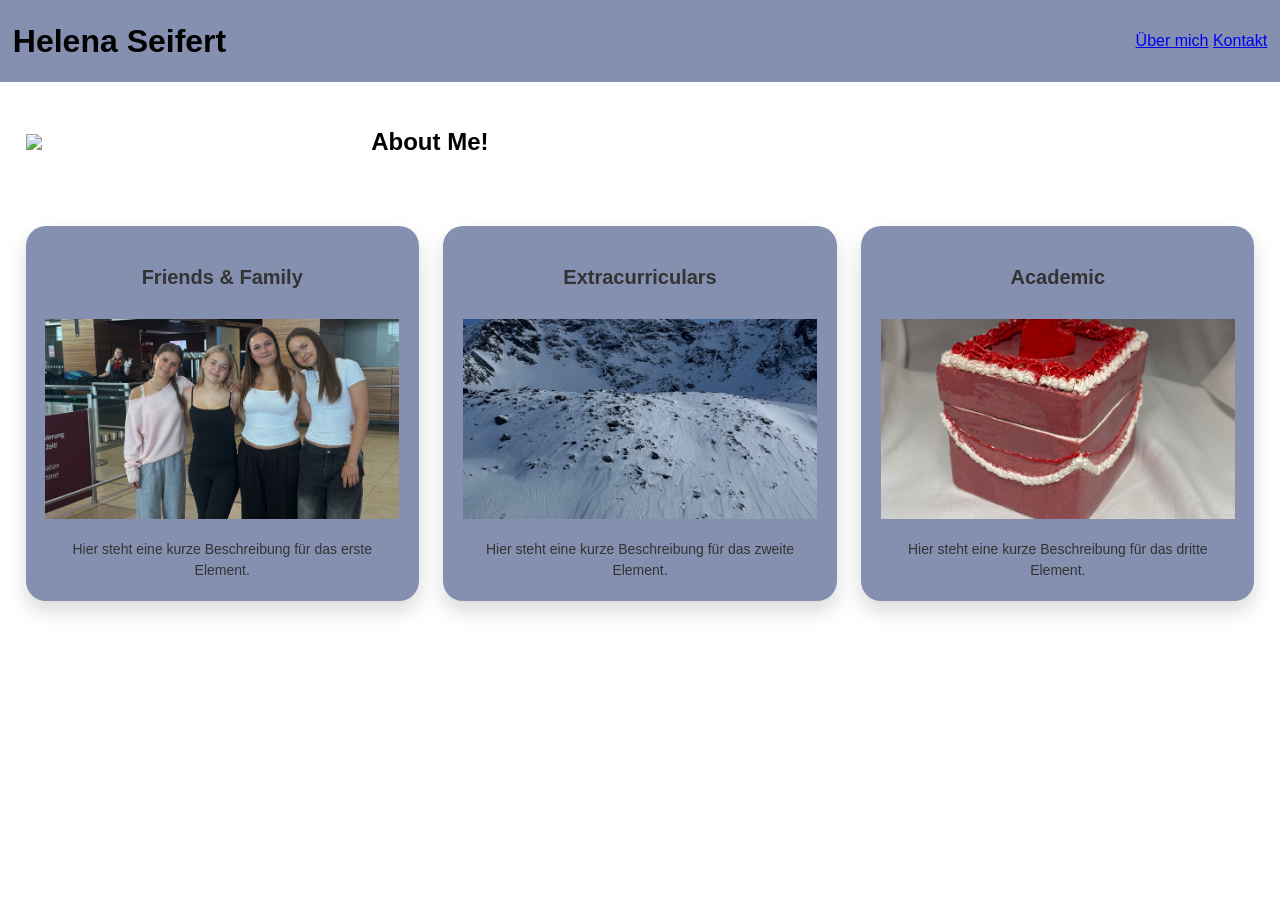
==== commit 60cac3b6: "ausführlicher" ====
--- a/index.html
+++ b/index.html
@@ -17,6 +17,7 @@
     </header>
     
     <section class="about-me">
+        <img src="Bilder/IMG_8813.jpeg" class="titel-bild">
         <h2>About Me!</h2>
     </section>
 
@@ -27,7 +28,7 @@
             <div class="box-content">
                 <h3>Friends & Family</h3> 
             </div>
-            <img src="Bilder/IMG_8813.jpeg" alt="Projekt 1" class="box-img">
+            <img src="Bilder/IMG_9388.jpeg" alt="Projekt 1" class="box-img">
         
             <div class="box-content"> 
                 <p>Hier steht eine kurze Beschreibung für das erste Element.</p>
@@ -46,7 +47,7 @@
             <div class="box-content">
                 <h3>Extracurriculars</h3>
             </div>
-            <img src="" alt="Projekt 2" class="box-img">
+            <img src="Bilder/IMG_7531.jpeg" alt="Projekt 2" class="box-img">
             
             <div class="box-content">
                 <p>Hier steht eine kurze Beschreibung für das zweite Element.</p>
@@ -63,7 +64,7 @@
             <div class="box-content">
                 <h3>Academic</h3>
             </div>
-            <img src="dein-bild3.jpg" alt="Projekt 3" class="box-img">
+            <img src="Bilder/IMG_3648.jpeg" alt="Projekt 3" class="box-img">
             
             <div class="box-content">
                 <p>Hier steht eine kurze Beschreibung für das dritte Element.</p>
--- a/style.css
+++ b/style.css
@@ -12,6 +12,21 @@
     position: sticky;
     top: 0;
     z-index: 1000;
+}
+
+.about-me {
+    display: flex;
+    margin-top: 2%;
+}
+
+.about-me h2 { 
+}
+
+.titel-bild {
+    padding: 2%;
+    width: 25%;
+    height: auto;
+    object-fit: cover;
 }
 
 .boxen {
@@ -116,4 +131,56 @@
     opacity: 1;                      
     visibility: visible;
     margin-top: 15px;
+}
+
+.bilder-ff-box {
+    display: flex;
+    justify-content: center; 
+    align-items: center;
+    gap: 2%;
+    width: 100%;
+    box-sizing: border-box;
+}
+
+.bilder-ff {
+    width: 30%;
+    object-fit: contain;
+}
+
+.bilder-ff-column {
+    display: flex;
+    flex-direction: column;
+}
+
+.bilder-ff-column-act {
+   width: 80%;
+   padding: 2%;
+}
+
+.bilder-ec-box {
+    display: flex;
+    justify-content: center; 
+    align-items: center;
+    gap: 2%;
+    width: 100%;
+    box-sizing: border-box;
+}
+
+.bilder-ec {
+    width: 30%;
+    object-fit: cover;
+}
+
+.bilder-ad-box {
+    display: flex;
+    justify-content: center; 
+    align-items: baseline;
+    gap: 2%;
+    width: 100%;
+    box-sizing: border-box;
+}
+
+.bilder-ad {
+    width: 33%;
+    object-fit: cover;
 }
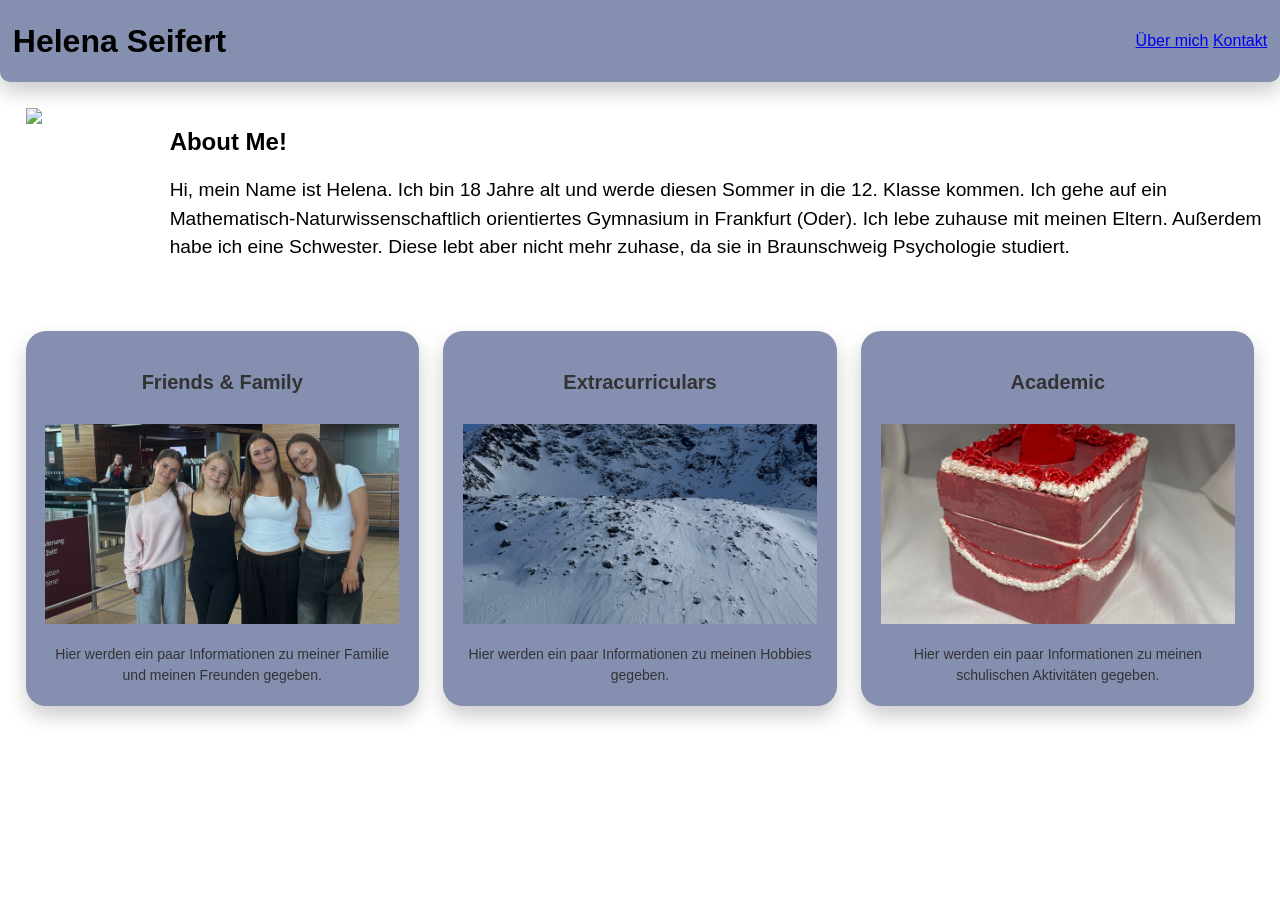
==== commit 7cd33164: "Fertig" ====
--- a/index.html
+++ b/index.html
@@ -16,9 +16,19 @@
         </nav>
     </header>
     
-    <section class="about-me">
+    <section class="about-me-bild">
         <img src="Bilder/IMG_8813.jpeg" class="titel-bild">
-        <h2>About Me!</h2>
+        <div class="about-me">
+            <h2>About Me!</h2>
+        
+            <div class="paragraph">
+                <p>Hi, mein Name ist Helena. Ich bin 18 Jahre alt und werde diesen Sommer in die 12. Klasse kommen. 
+                    Ich gehe auf ein Mathematisch-Naturwissenschaftlich orientiertes Gymnasium in Frankfurt (Oder). 
+                    Ich lebe zuhause mit meinen Eltern. Außerdem habe ich eine Schwester. Diese lebt aber nicht mehr zuhase, 
+                    da sie in Braunschweig Psychologie studiert.
+                </p>
+            </div>
+        </div>
     </section>
 
     <section class="boxen">
@@ -31,12 +41,12 @@
             <img src="Bilder/IMG_9388.jpeg" alt="Projekt 1" class="box-img">
         
             <div class="box-content"> 
-                <p>Hier steht eine kurze Beschreibung für das erste Element.</p>
+                <p>Hier werden ein paar Informationen zu meiner Familie und meinen Freunden gegeben.</p>
                 
                 <!-- Dieser gesamte Bereich ist unsichtbar, bis man klickt -->
                 <div class="mehr-info">
                     <hr> 
-                    <p>Das ist der ausführliche Text! Hier kannst du nun im Detail alles über dein Thema erzählen.</p>
+                    <p></p>
                     <a href="friends&family.html" class="weiter-btn">Mehr erfahren &rarr;</a>
                 </div>
             </div>
@@ -50,10 +60,10 @@
             <img src="Bilder/IMG_7531.jpeg" alt="Projekt 2" class="box-img">
             
             <div class="box-content">
-                <p>Hier steht eine kurze Beschreibung für das zweite Element.</p>
+                <p>Hier werden ein paar Informationen zu meinen Hobbies gegeben.</p>
                 <div class="mehr-info">
                     <hr>
-                    <p>Hier folgt der detaillierte Text für die zweite Box.</p>
+                    <p></p>
                     <a href="extracurriculars.html" class="weiter-btn">Mehr erfahren &rarr;</a>
                 </div>
             </div>
@@ -67,10 +77,10 @@
             <img src="Bilder/IMG_3648.jpeg" alt="Projekt 3" class="box-img">
             
             <div class="box-content">
-                <p>Hier steht eine kurze Beschreibung für das dritte Element.</p>
+                <p>Hier werden ein paar Informationen zu meinen schulischen Aktivitäten gegeben.</p>
                 <div class="mehr-info">
                     <hr>
-                    <p>Hier folgt der detaillierte Text für die dritte Box.</p>
+                    <p></p>
                     <a href="academic.html" class="weiter-btn">Mehr erfahren &rarr;</a>
                 </div>
             </div>
--- a/style.css
+++ b/style.css
@@ -9,17 +9,22 @@
     justify-content: space-between;
     align-items: center;
     padding: 0.1% 1%;
-    position: sticky;
     top: 0;
     z-index: 1000;
+    border-bottom-right-radius: 10px;
+    border-bottom-left-radius: 10px;
+    box-shadow: 0 10px 20px rgba(0, 0, 0, 0.2);
 }
-
+.about-me-bild {
+    display: flex;
+}
 .about-me {
-    display: flex;
+    display: block;
     margin-top: 2%;
 }
-
-.about-me h2 { 
+.paragraph {
+    font-size: larger;
+    line-height: 1.5;
 }
 
 .titel-bild {
@@ -36,6 +41,8 @@
     padding: 50px 2%;      
     width: 100%;             
     box-sizing: border-box;  
+    height: auto;
+    align-items: flex-start;
 }
 
 /* Die normale, geschlossene Box */
@@ -45,9 +52,9 @@
     height: auto;                        
     max-width: 100%;
     border-radius: 20px;
-    box-shadow: 0 10px 20px rgba(0, 0, 0, 0.15); 
+    box-shadow: 0 10px 20px rgba(0, 0, 0, 0.2); 
     
-    overflow: hidden;                    
+    overflow: visible;                    
     display: flex;
     flex-direction: column;
     align-items: center;
@@ -56,7 +63,7 @@
     cursor: pointer;                 
     /* Bestimmt, wie weich und geschmeidig die Box nach unten ausfährt */
     transition: max-height 0.5s ease-in-out, box-shadow 0.3s ease; 
-    max-height: 360px;               /* Strikte Begrenzung im geschlossenen Zustand */
+               /* Strikte Begrenzung im geschlossenen Zustand */
 }
 
 .box-img {
@@ -100,7 +107,7 @@
 }
 
 /* Das Styling für den "Mehr erfahren" Button */
-.weiter-btn {
+/*.weiter-btn {
     display: inline-block;
     margin-top: 15px;
     padding: 10px 20px;
@@ -111,7 +118,7 @@
     font-weight: bold;
     font-size: 14px;
     transition: background-color 0.2s;
-}
+}*/
 
 .weiter-btn:hover {
     background-color: #f0f0f0;
@@ -169,6 +176,7 @@
 .bilder-ec {
     width: 30%;
     object-fit: cover;
+    height: 80vh;
 }
 
 .bilder-ad-box {
